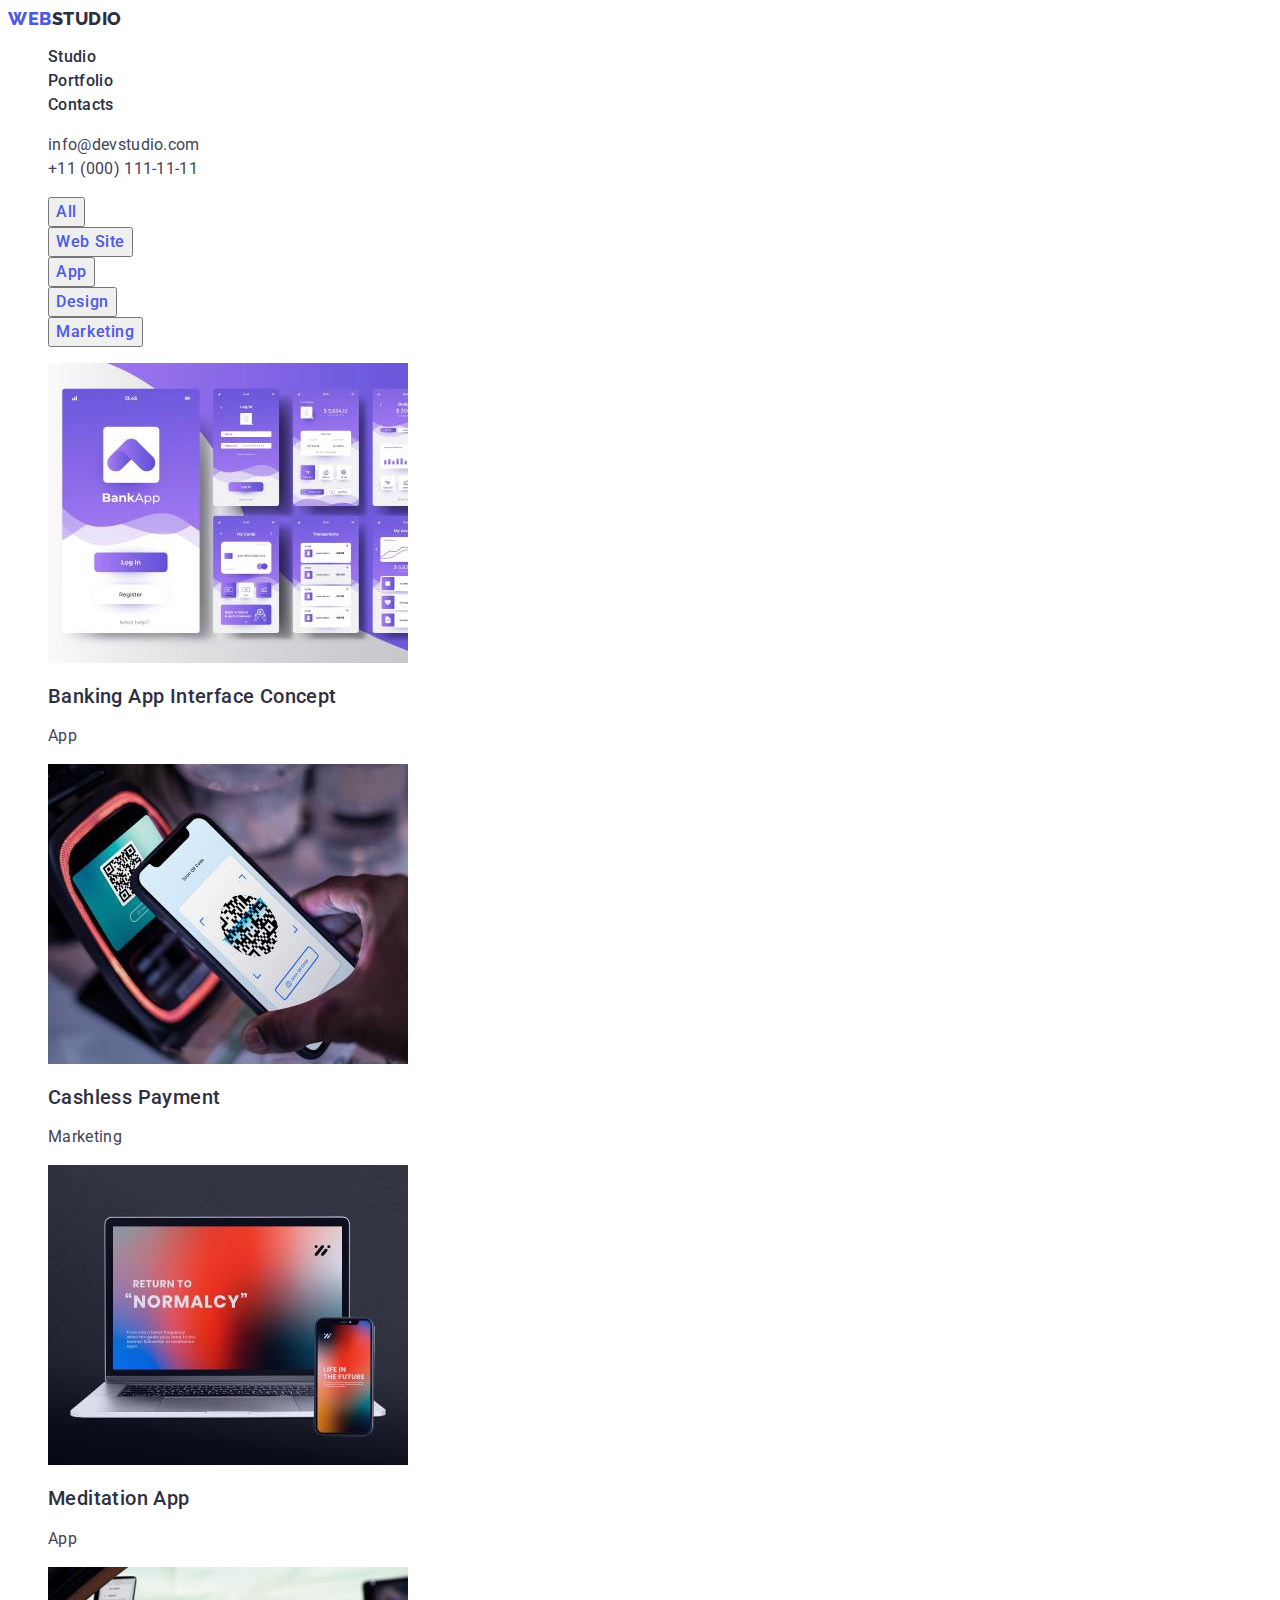
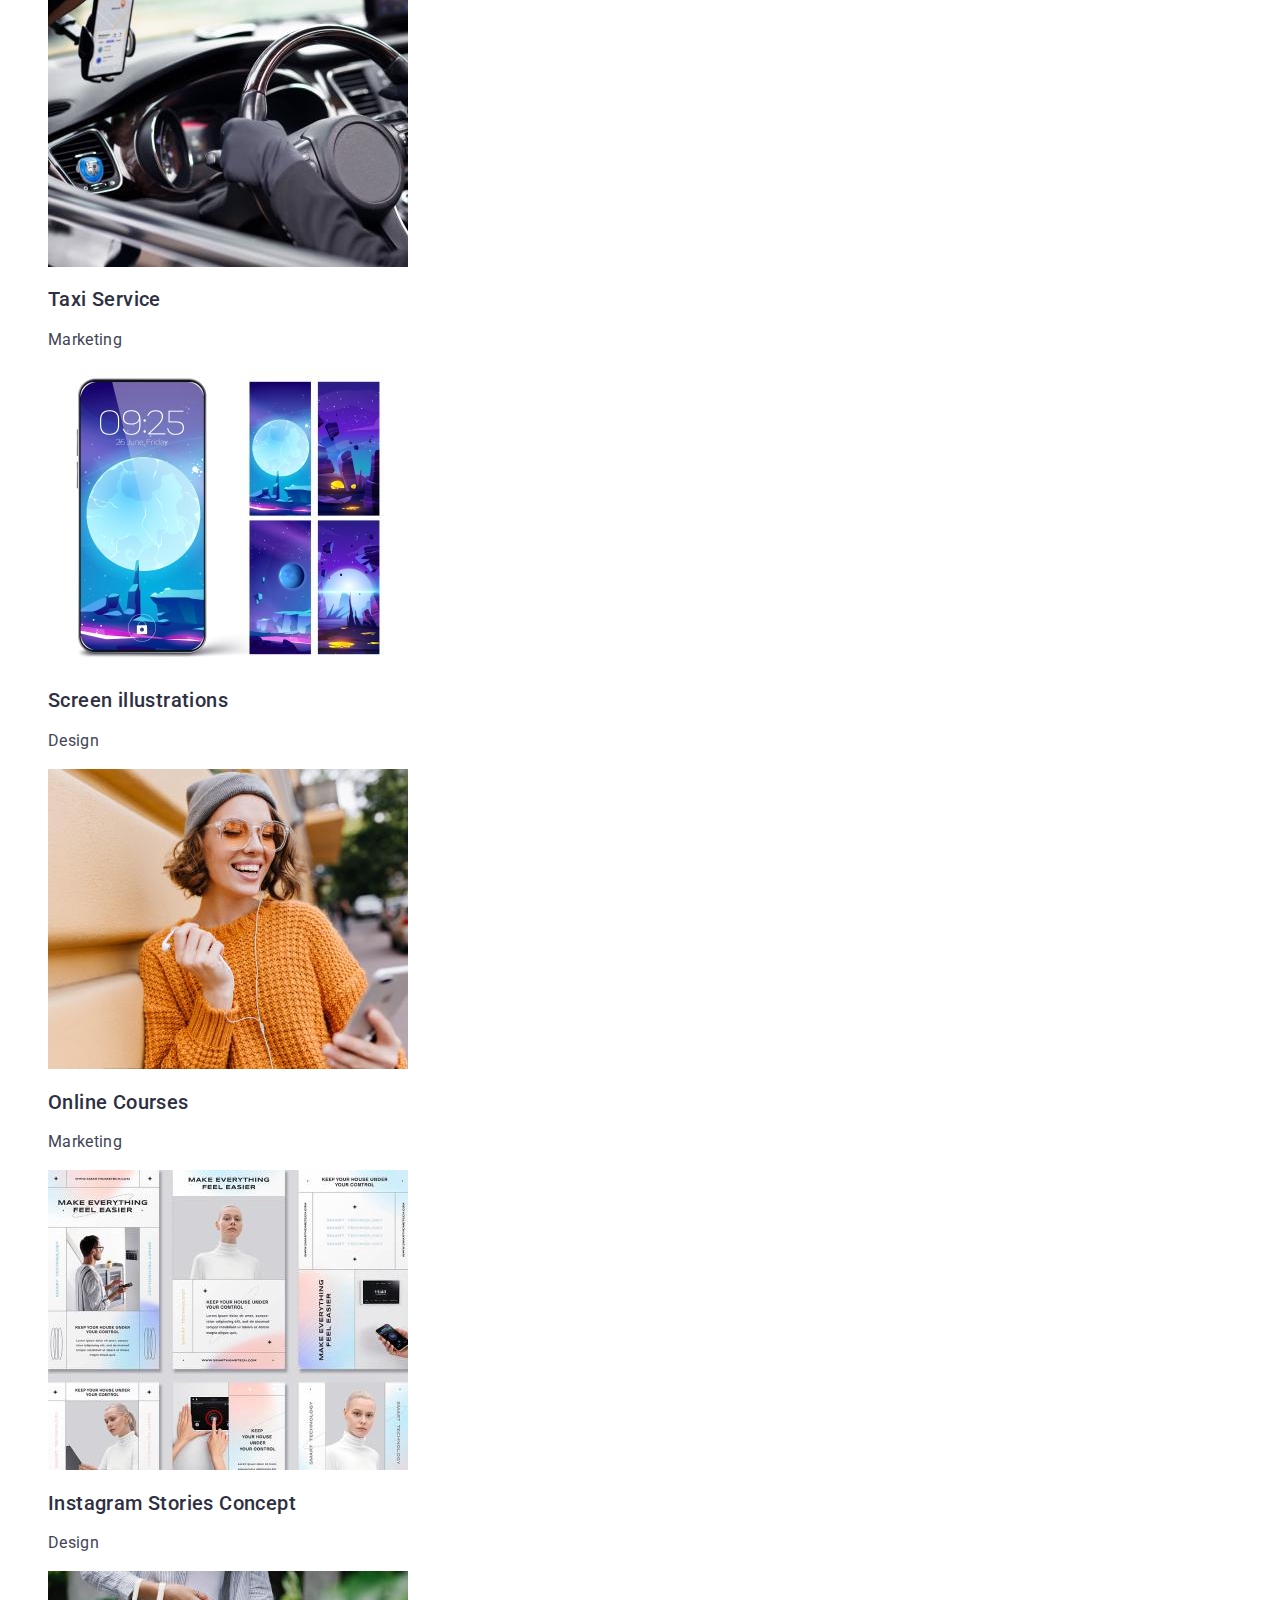
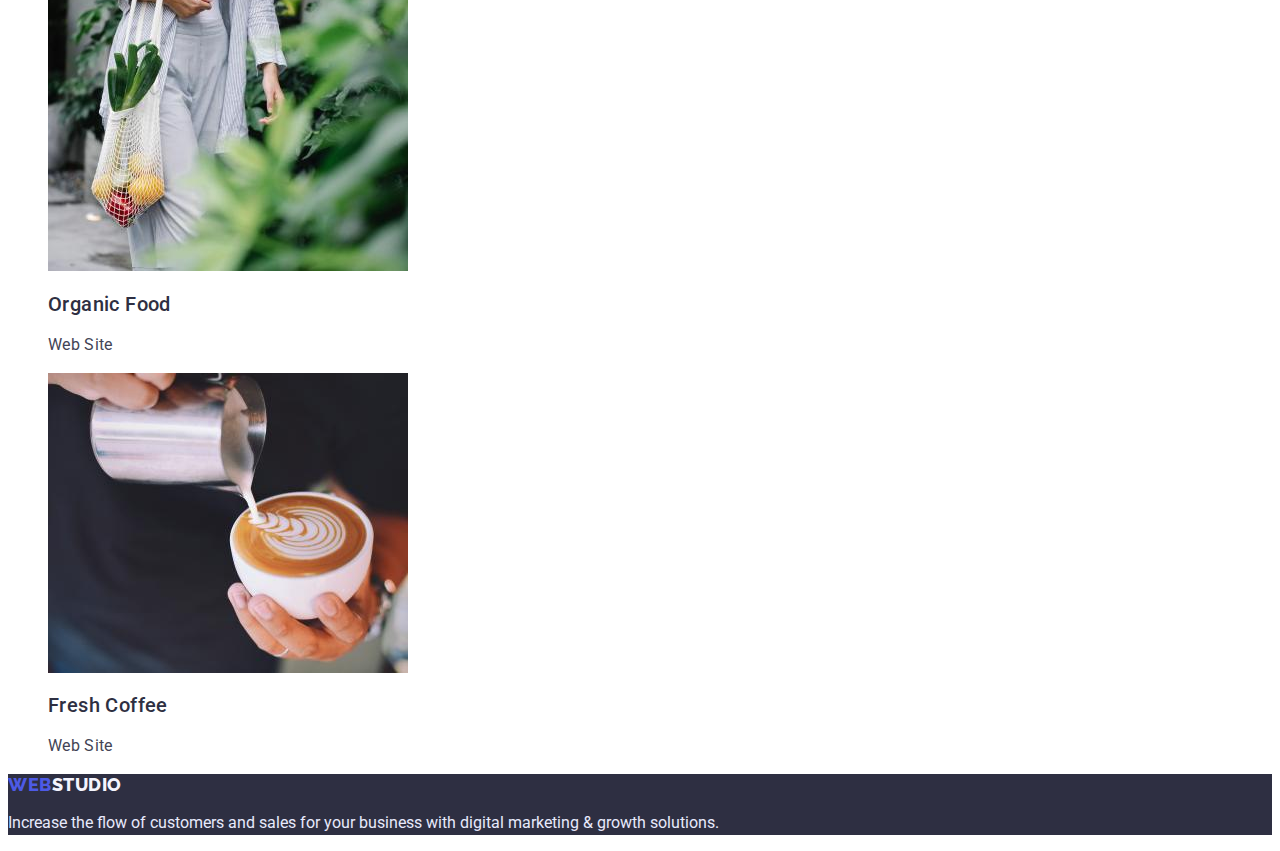
==== portfolio.html @ ed17d358 "Add files via upload" ====
<!DOCTYPE html>
<html lang="en">
  <head>
    <meta charset="UTF-8" />
    <meta http-equiv="X-UA-Compatible" content="IE=edge" />
    <meta name="viewport" content="width=device-width, initial-scale=1.0" />
    <title>Portfolio</title>
    <link rel="preconnect" href="https://fonts.googleapis.com" />
    <link rel="preconnect" href="https://fonts.gstatic.com" crossorigin />
    <link
      href="https://fonts.googleapis.com/css2?family=Raleway:wght@800&family=Roboto:wght@400;500;700&display=swap"
      rel="stylesheet"
    />
    <link rel="stylesheet" href="./css/styles.css" />
  </head>

  <body>
    <header class="header">
      <nav class="heaver-nav">
        <a href="./index.html" class="logo link">Web<span style="color: #2e2f42">Studio</span></a>
        <ul class="header-list list">
          <li><a href="./index.html" class="header-link link">Studio</a></li>
          <li><a href="./portfolio.html" class="header-link link">Portfolio</a></li>
          <li><a href="" class="header-link link">Contacts</a></li>
        </ul>
      </nav>
      <address class="header-adress">
        <ul class="header-adress list">
          <li>
            <a href="mailto:info@devstudio.com" class="header-adress-link link" rel="nofollow noopener noreferrer"
              >info@devstudio.com</a
            >
          </li>
          <li>
            <a href="tel:+110001111111" class="header-adress-link link" rel="nofollow noopener noreferrer"
              >+11 (000) 111-11-11</a
            >
          </li>
        </ul>
      </address>
    </header>

    <main>
      <section class="hero">
        <h1 hidden class="hidden">Buttons</h1>
        <ul class="hero-list list">
          <li class="hero-list-buttons"><button type="button" class="hero-list-item">All</button></li>
          <li class="hero-list-buttons"><button type="button" class="hero-list-item">Web Site</button></li>
          <li class="hero-list-buttons"><button type="button" class="hero-list-item">App</button></li>
          <li class="hero-list-buttons"><button type="button" class="hero-list-item">Design</button></li>
          <li class="hero-list-buttons"><button type="button" class="hero-list-item">Marketing</button></li>
        </ul>

        <ul class="section-list list">
          <li>
            <a href="" class="link"
              ><img src="./images/p_img1.jpg" alt="content1" width="360" />
              <h2 class="app-name">Banking App Interface Concept</h2>
              <p class="app-descr">App</p></a
            >
          </li>
          <li>
            <a href="" class="link"
              ><img src="./images/p_img2.jpg" alt="content2" width="360" />
              <h2 class="app-name">Cashless Payment</h2>
              <p class="app-descr">Marketing</p></a
            >
          </li>
          <li>
            <a href="" class="link"
              ><img src="./images/p_img3.jpg" alt="content3" width="360" />
              <h2 class="app-name">Meditation App</h2>
              <p class="app-descr">App</p></a
            >
          </li>
          <li>
            <a href="" class="link"
              ><img src="./images/p_img4.jpg" alt="content4" width="360" />
              <h2 class="app-name">Taxi Service</h2>
              <p class="app-descr">Marketing</p></a
            >
          </li>
          <li>
            <a href="" class="link"
              ><img src="./images/p_img5.jpg" alt="content5" width="360" />
              <h2 class="app-name">Screen illustrations</h2>
              <p class="app-descr">Design</p></a
            >
          </li>
          <li>
            <a href="" class="link"
              ><img src="./images/p_img6.jpg" alt="content6" width="360" />
              <h2 class="app-name">Online Courses</h2>
              <p class="app-descr">Marketing</p></a
            >
          </li>
          <li>
            <a href="" class="link"
              ><img src="./images/p_img7.jpg" alt="content7" width="360" />
              <h2 class="app-name">Instagram Stories Concept</h2>
              <p class="app-descr">Design</p></a
            >
          </li>
          <li>
            <a href="" class="link"
              ><img src="./images/p_img8.jpg" alt="content8" width="360" />
              <h2 class="app-name">Organic Food</h2>
              <p class="app-descr">Web Site</p></a
            >
          </li>
          <li>
            <a href="" class="link"
              ><img src="./images/p_img9.jpg" alt="content9" width="360" />
              <h2 class="app-name">Fresh Coffee</h2>
              <p class="app-descr">Web Site</p></a
            >
          </li>
        </ul>
      </section>
    </main>
    <footer class="footer link">
      <a href="./index.html" class="logo">Web<span style="color: #f4f4fd">Studio</span></a>
      <p class="footer-desc">
        Increase the flow of customers and sales for your business with digital marketing & growth solutions.
      </p>
    </footer>
  </body>
</html>
---- css/styles.css ----
/* Body */

body {
  font-family: "Roboto", sans-serif;
  color: #434455;
}

.list {
  list-style: none;
  text-decoration: none;
}

a {
  text-decoration: none;
  color: #2e2f42;
}

/* Logo */

.logo {
  font-family: "Raleway", sans-serif;
  font-weight: 800;
  font-size: 18px;
  line-height: 1.17;
  letter-spacing: 0.03em;
  text-transform: uppercase;
  color: #4d5ae5;
}

.link {
  text-decoration: none;
  color: #4d5ae5;
}

.link:hover,
.link:focus {
  color: #404bbf;
}

/* Header */

.header-list {
  font-weight: 500;
  font-size: 16px;
  line-height: 1.5;
  letter-spacing: 0.02em;
  color: #2e2f42;
}

.header-adress {
  font-style: normal;
}

.header-adress-link {
  font-weight: 400;
  font-style: normal;
  font-size: 16px;
  line-height: 1.5;
  letter-spacing: 0.02em;
  color: #434455;
}

.header-link {
  font-weight: 500;
  font-style: normal;
  font-size: 16px;
  line-height: 1.5;
  letter-spacing: 0.02em;
  color: #2e2f42;
}

.hero-sec1-title {
  font-size: 56px;
  line-height: 1.07;
  letter-spacing: 0.02em;
  color: #ffffff;
  text-align: center;
}

.hero-button {
  font-family: "Roboto", sans-serif;
  font-weight: 500;
  font-size: 16px;
  line-height: 1.5;
  display: flex;
  align-items: center;
  letter-spacing: 0.04em;
  color: #ffffff;
  cursor: pointer;
}

.hero-main {
  background: #2e2f42;
}

.hero-sec1 {
  background-color: #2e2f42;
}

.hero-sec3-title {
  font-weight: 500;
  font-size: 36px;
  line-height: 1.11;
  letter-spacing: 0.02em;
  text-transform: capitalize;
  color: #2e2f42;
  text-align: center;
}

.hero-sec4-title {
  font-weight: 500;
  font-size: 36px;
  line-height: 1.11;
  letter-spacing: 0.02em;
  text-transform: capitalize;
  color: #2e2f42;
  text-align: center;
}

.sec2-name {
  font-weight: 500;
  font-size: 20px;
  line-height: 1.2;
  letter-spacing: 0.02em;
  color: #2e2f42;
}

.sec2-descr {
  font-size: 16px;
  line-height: 1.5;
  letter-spacing: 0.02em;
  color: #434455;
}

.sec3-title {
  font-size: 36px;
  line-height: 1.11;
  text-align: center;
  letter-spacing: 0.02em;
  text-transform: capitalize;
  color: #2e2f42;
}

.sec4-title {
  font-weight: 500;
  font-size: 36px;
  line-height: 1.11;
  text-align: center;
  letter-spacing: 0.02em;
  text-transform: capitalize;
  color: #2e2f42;
}

.hero-sec2-list {
  font-size: 20px;
  line-height: 1.2;
  letter-spacing: 0.02em;
}

.hero-sec2-item {
  font-size: 16px;
  line-height: 1.5;
  letter-spacing: 0.02em;
  color: #434455;
}

.sec-title {
  font-weight: 700;
  font-size: 36px;
  line-height: 1.11;
  color: #2e2f42;
}

.members {
  font-size: 20px;
  line-height: 1.2;
  color: #2e2f42;
}

.job {
  font-size: 16px;
  line-height: 1.5;
  color: #434455;
  letter-spacing: 0.02em;
}

.hero-list-item {
  font-family: "Roboto", sans-serif;
  font-weight: 500;
  font-size: 16px;
  line-height: 1.5;
  color: #4d5ae5;
  letter-spacing: 0.04em;
  cursor: pointer;
}

.app-name {
  font-weight: 500;
  font-size: 20px;
  line-height: 1.2;
  color: #2e2f42;
  letter-spacing: 0.02em;
}

.app-descr {
  font-size: 16px;
  line-height: 1.5;
  letter-spacing: 0.02em;
  color: #434455;
}

.footer {
  background-color: #2e2f42;
}

.footer-desc {
  font-size: 16px;
  line-height: 1.5;
  color: #e7e9fc;
}
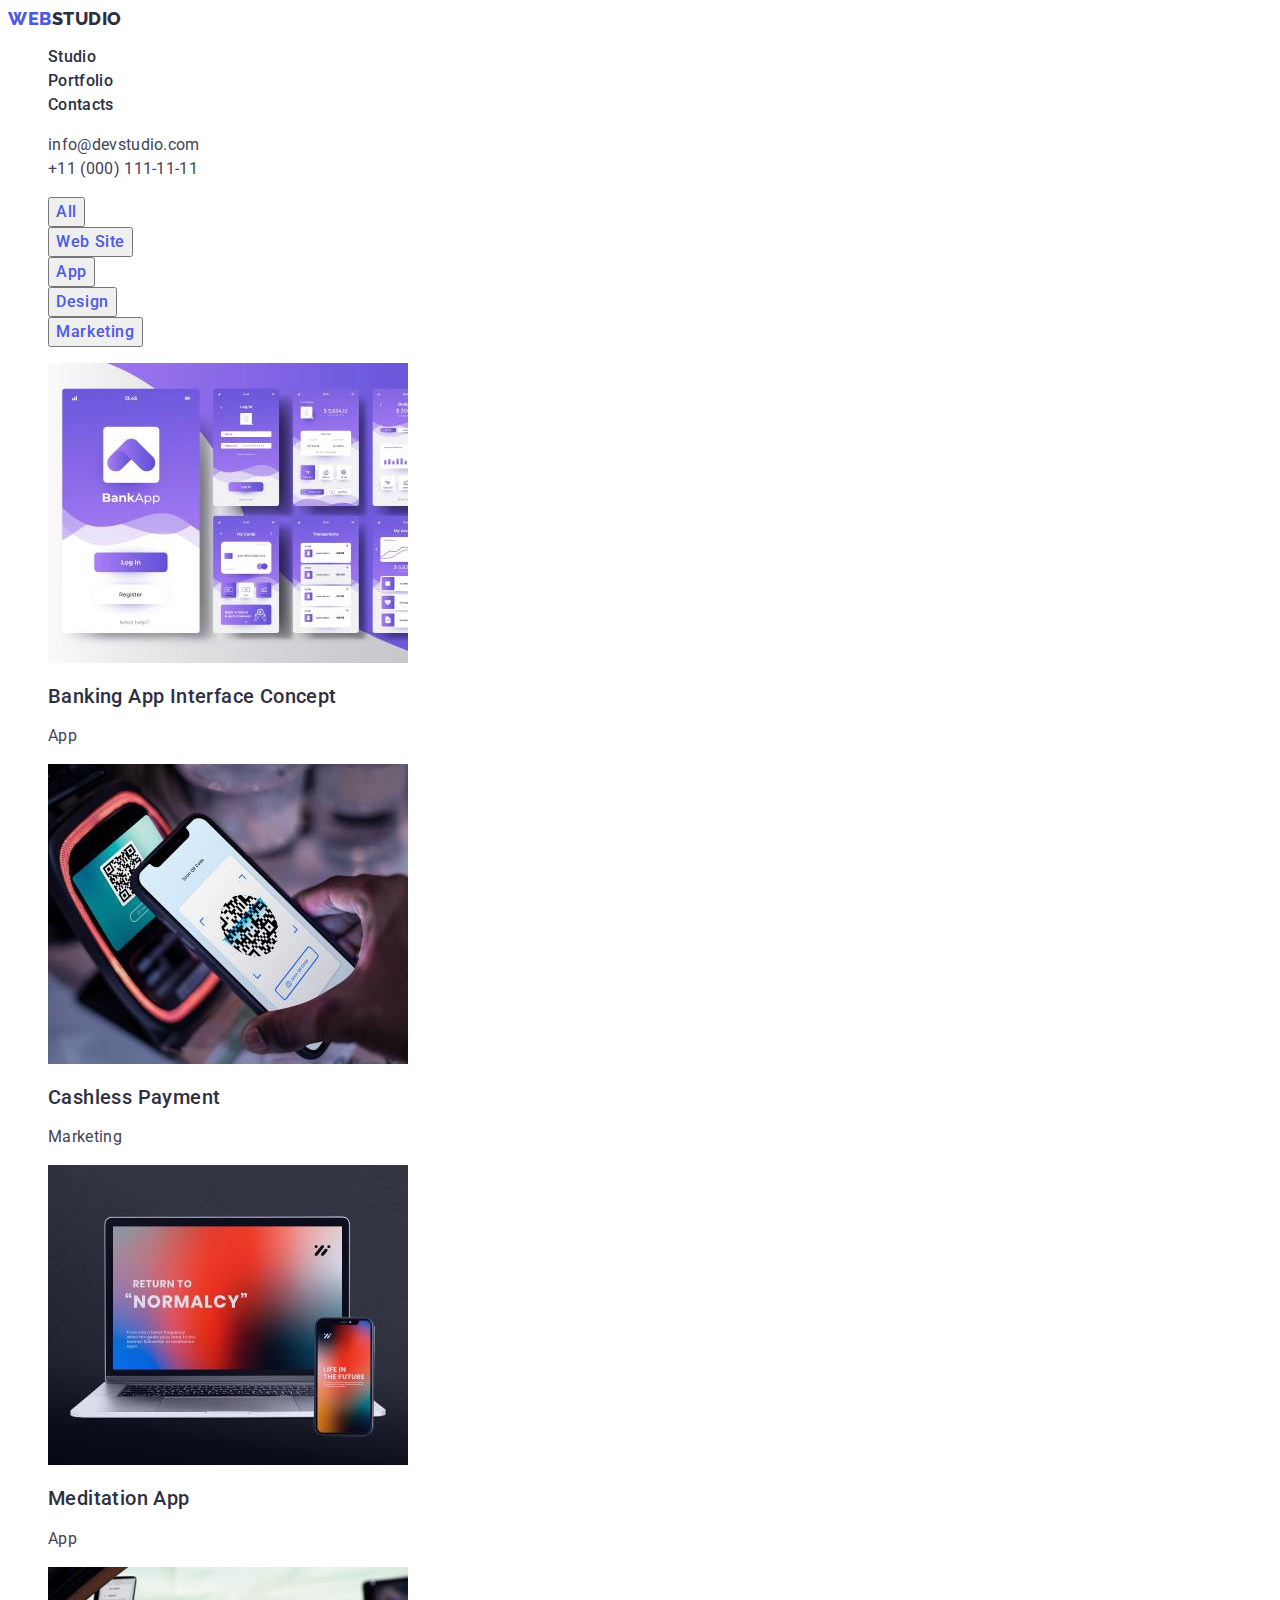
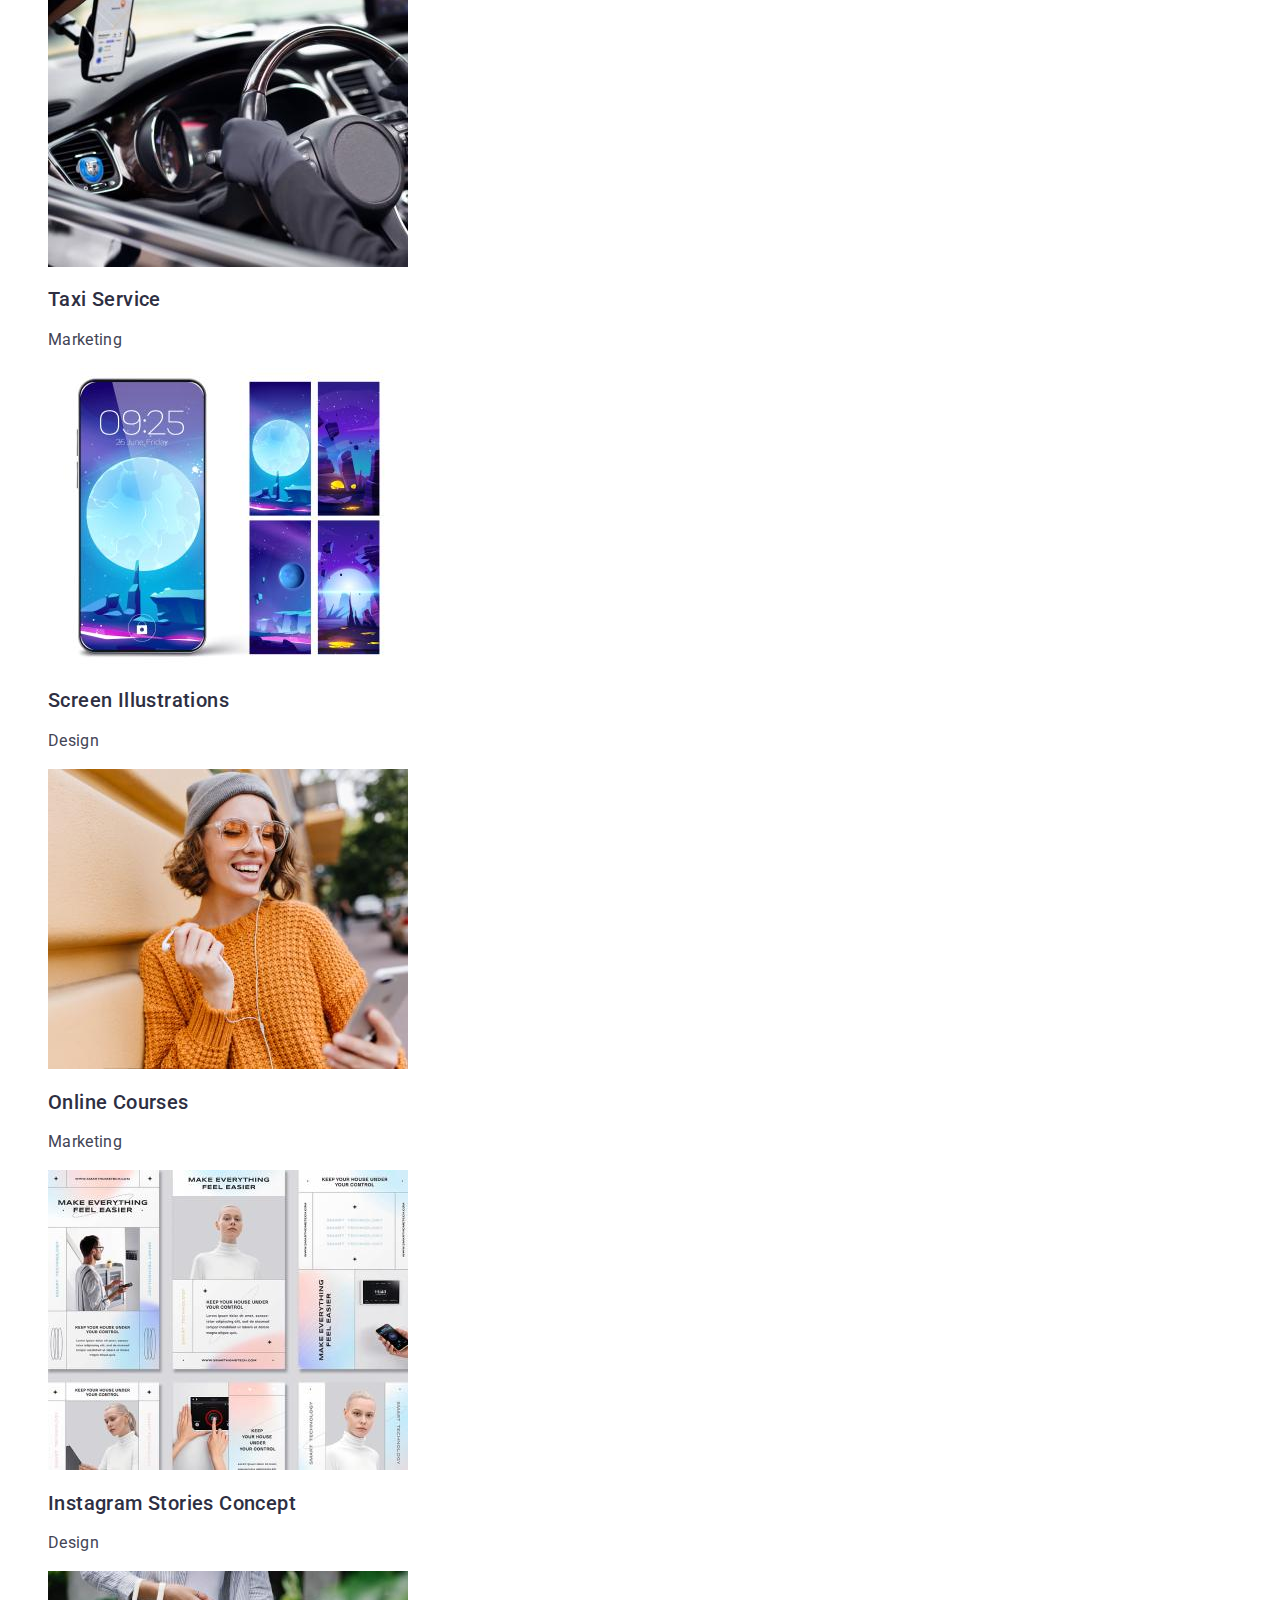
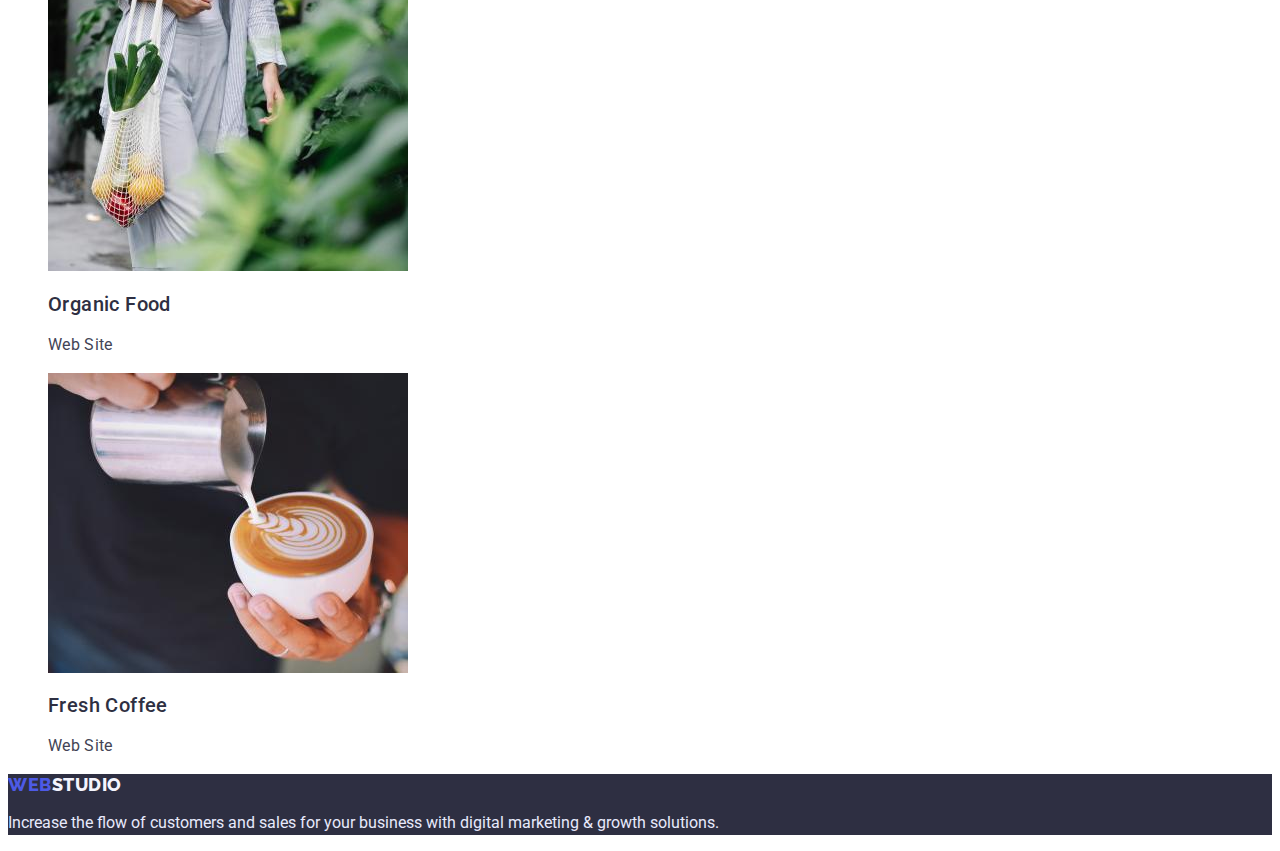
==== commit f966cd3d: "Add files via upload" ====
--- a/portfolio.html
+++ b/portfolio.html
@@ -83,7 +83,7 @@
           <li>
             <a href="" class="link"
               ><img src="./images/p_img5.jpg" alt="content5" width="360" />
-              <h2 class="app-name">Screen illustrations</h2>
+              <h2 class="app-name">Screen Illustrations</h2>
               <p class="app-descr">Design</p></a
             >
           </li>
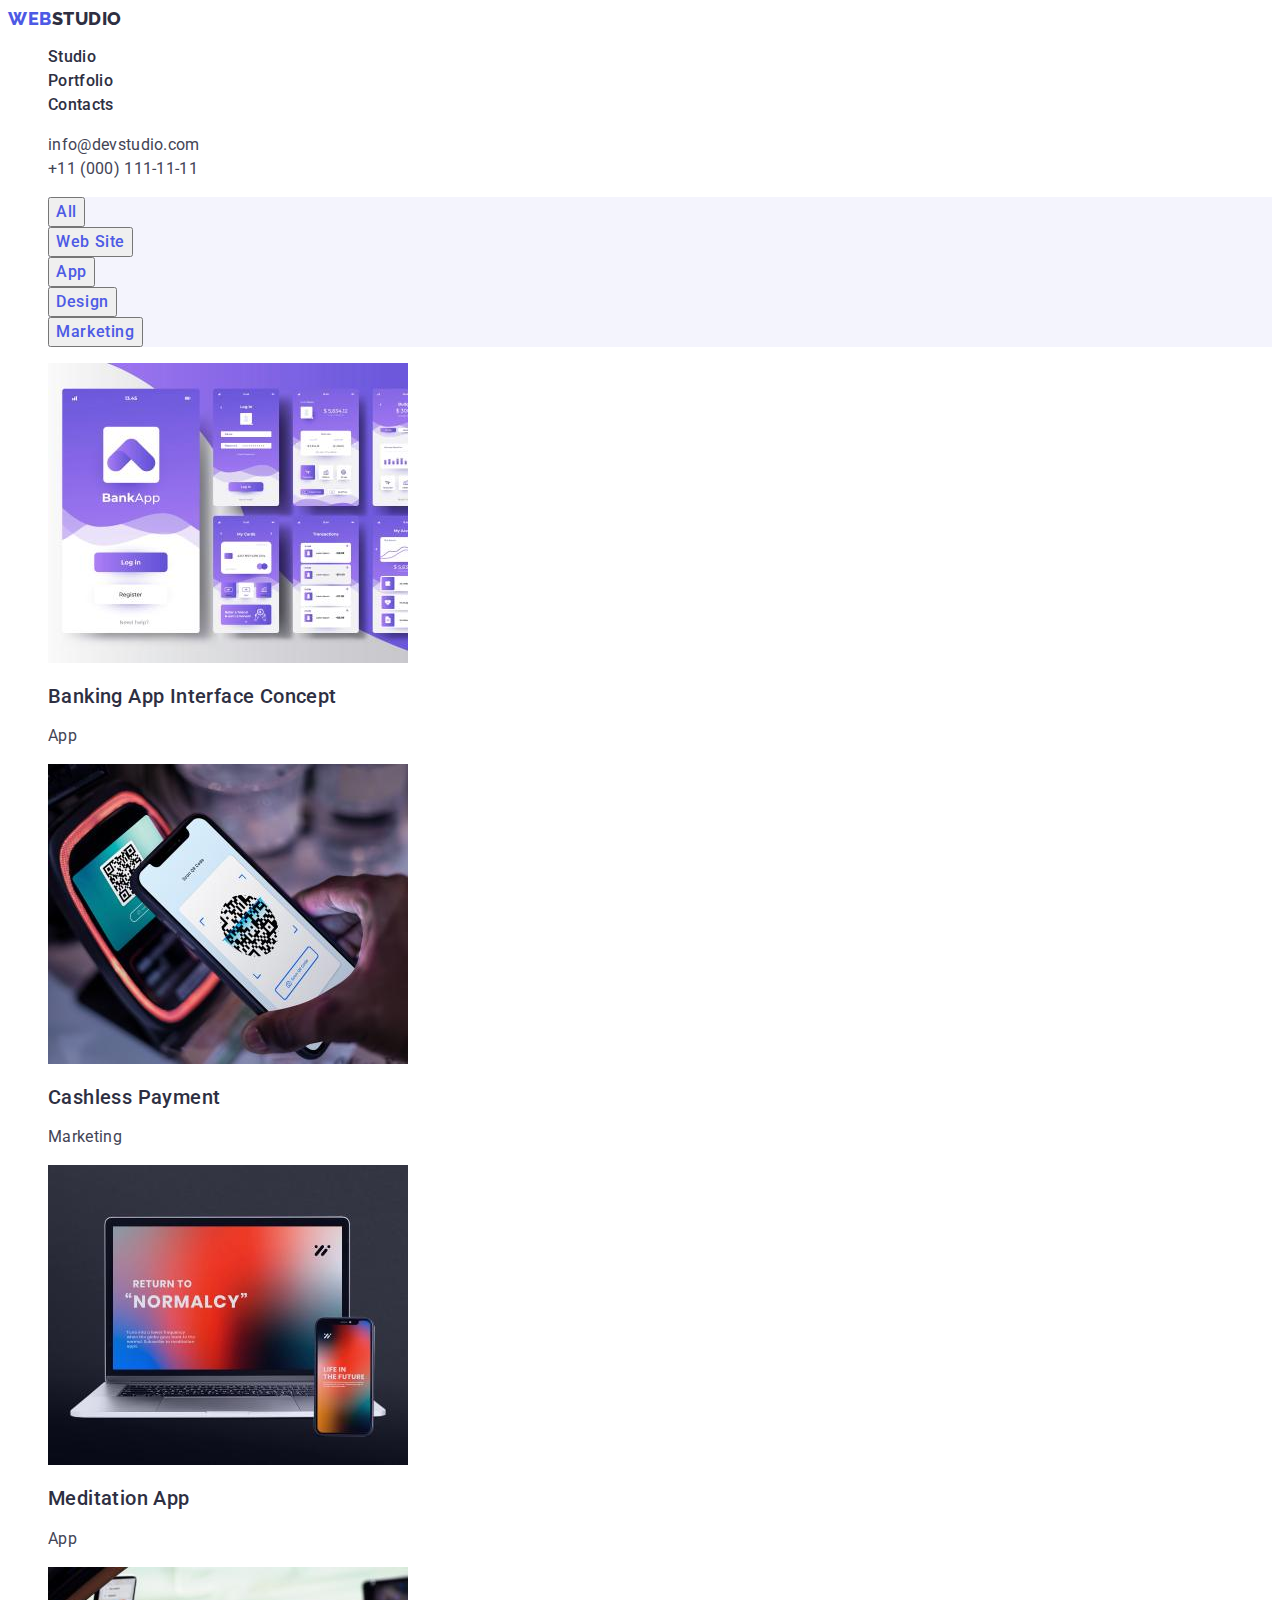
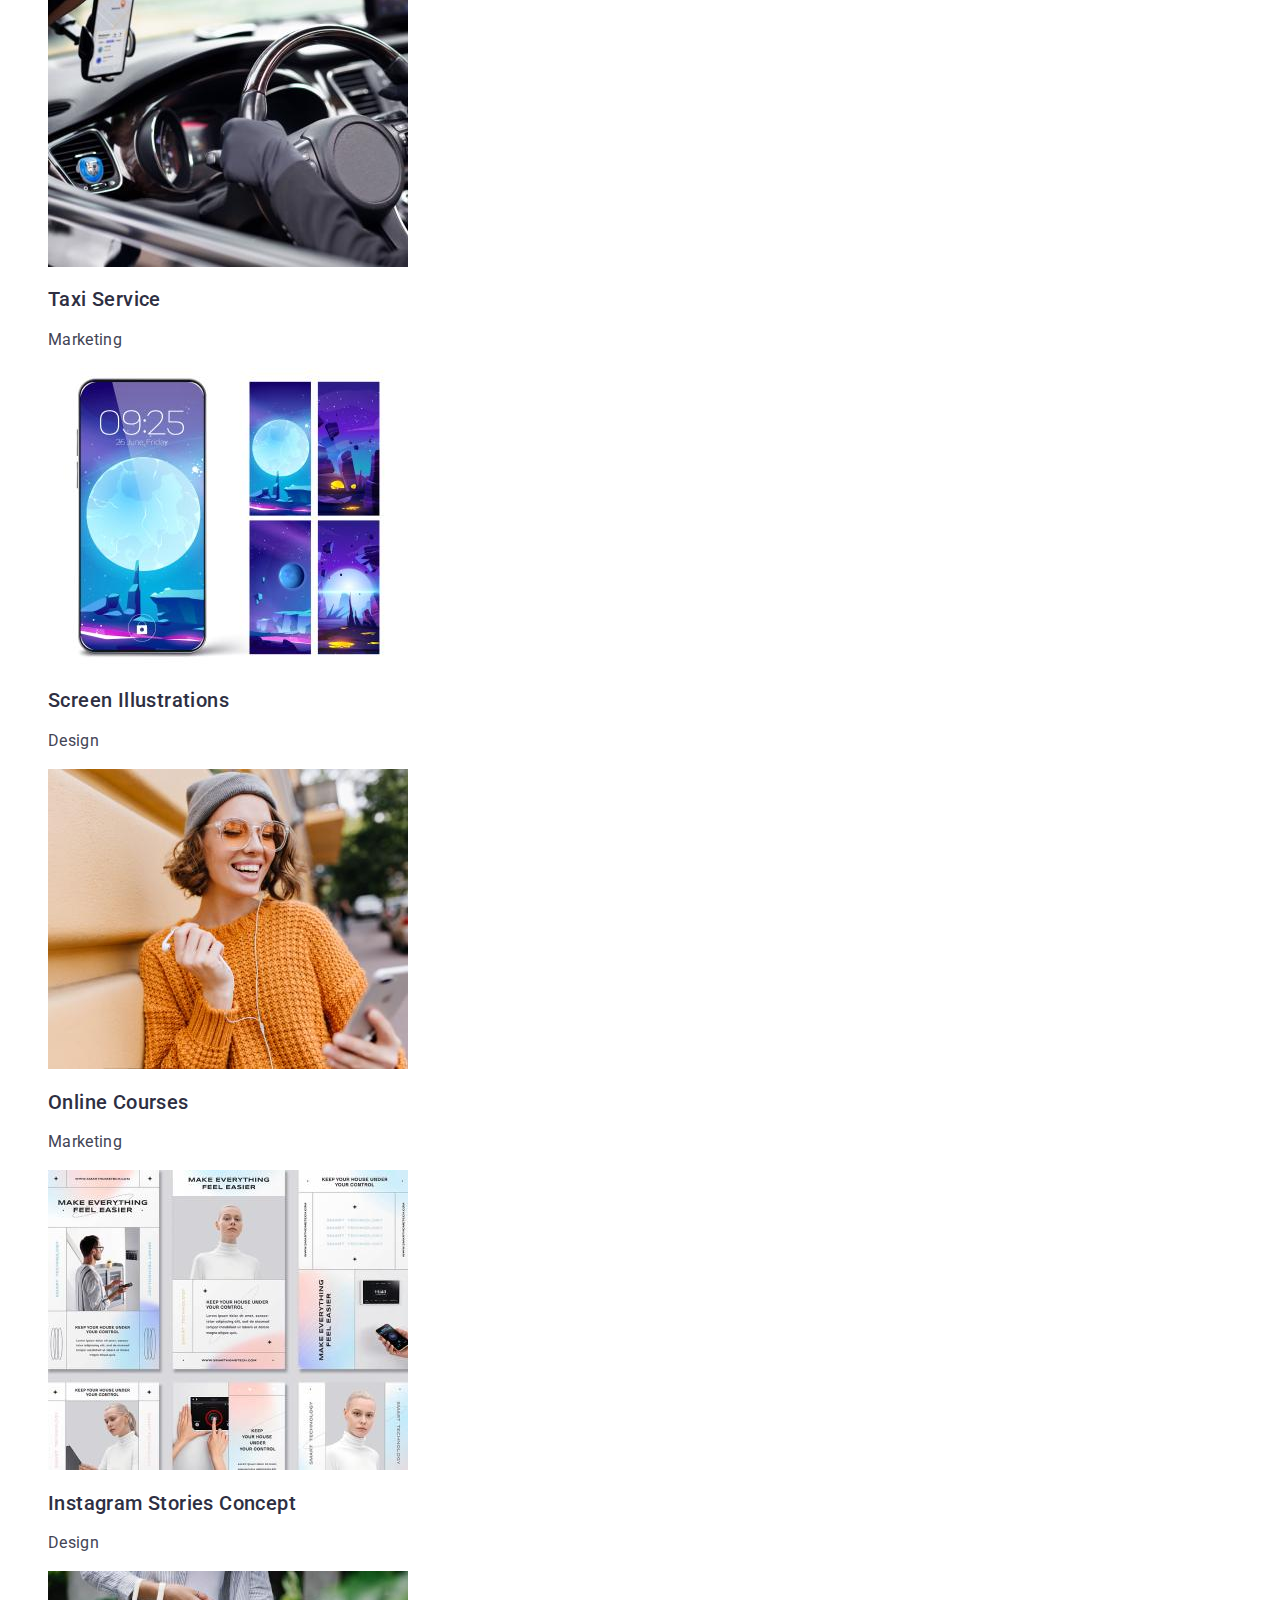
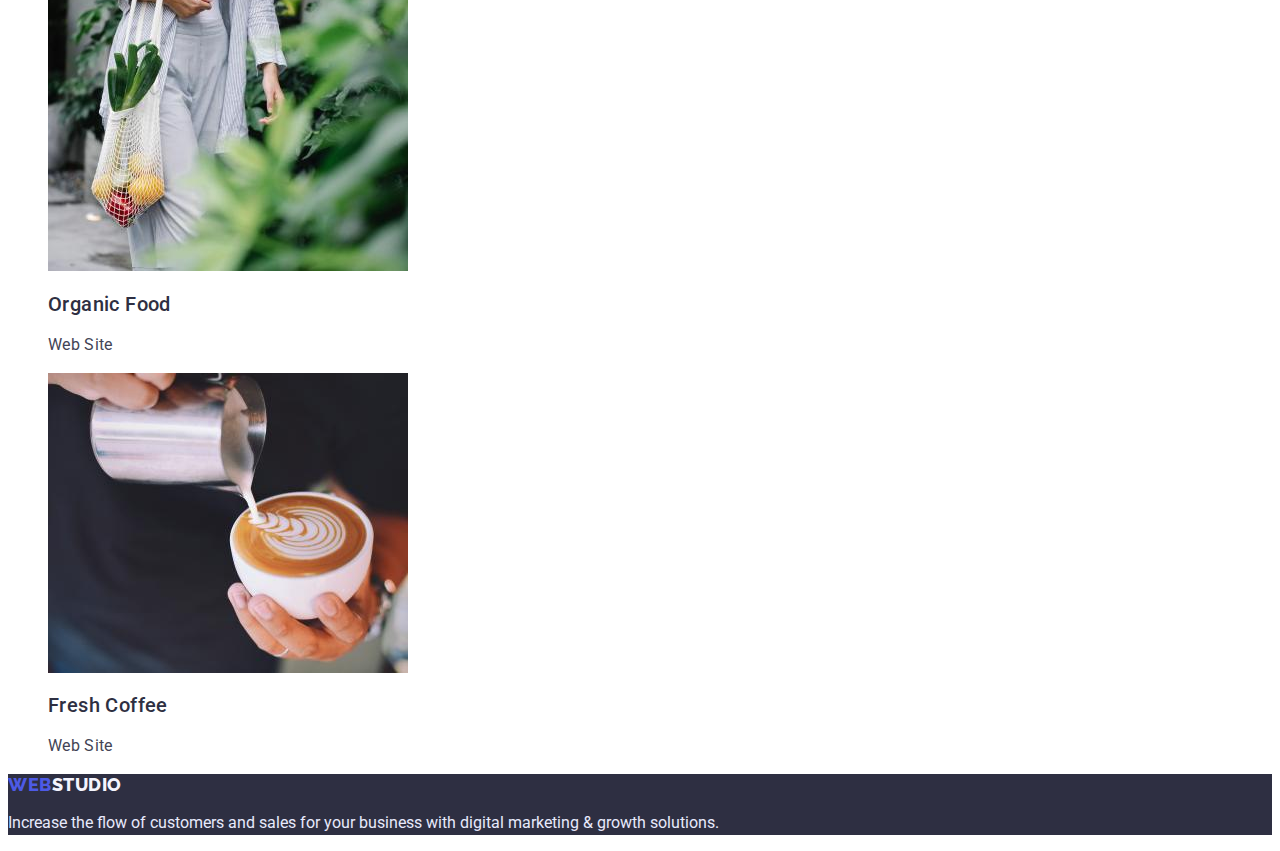
==== commit b51421cc: "Add files via upload" ====
--- a/portfolio.html
+++ b/portfolio.html
@@ -41,17 +41,17 @@
     </header>
 
     <main>
-      <section class="hero">
+      <section class="main-portfolio">
         <h1 hidden class="hidden">Buttons</h1>
-        <ul class="hero-list list">
-          <li class="hero-list-buttons"><button type="button" class="hero-list-item">All</button></li>
-          <li class="hero-list-buttons"><button type="button" class="hero-list-item">Web Site</button></li>
-          <li class="hero-list-buttons"><button type="button" class="hero-list-item">App</button></li>
-          <li class="hero-list-buttons"><button type="button" class="hero-list-item">Design</button></li>
-          <li class="hero-list-buttons"><button type="button" class="hero-list-item">Marketing</button></li>
+        <ul class="portfolio-list list link">
+          <li class="portfolio-list-buttons"><button type="button" class="portfolio-list-item">All</button></li>
+          <li class="portfolio-list-buttons"><button type="button" class="portfolio-list-item">Web Site</button></li>
+          <li class="portfolio-list-buttons"><button type="button" class="portfolio-list-item">App</button></li>
+          <li class="portfolio-list-buttons"><button type="button" class="portfolio-list-item">Design</button></li>
+          <li class="portfolio-list-buttons"><button type="button" class="portfolio-list-item">Marketing</button></li>
         </ul>
 
-        <ul class="section-list list">
+        <ul class="portfolio-list list">
           <li>
             <a href="" class="link"
               ><img src="./images/p_img1.jpg" alt="content1" width="360" />
@@ -119,7 +119,7 @@
       </section>
     </main>
     <footer class="footer link">
-      <a href="./index.html" class="logo">Web<span style="color: #f4f4fd">Studio</span></a>
+      <a href="./index.html" class="logo">Web<span class="footer-studio" style="color: #f4f4fd">Studio</span></a>
       <p class="footer-desc">
         Increase the flow of customers and sales for your business with digital marketing & growth solutions.
       </p>
--- a/css/styles.css
+++ b/css/styles.css
@@ -1,8 +1,11 @@
+:root 
+
 /* Body */
 
 body {
   font-family: "Roboto", sans-serif;
   color: #434455;
+  background-color: #ffffff;
 }
 
 .list {
@@ -69,7 +72,7 @@
   color: #2e2f42;
 }
 
-.hero-sec1-title {
+.hero-title {
   font-size: 56px;
   line-height: 1.07;
   letter-spacing: 0.02em;
@@ -87,17 +90,20 @@
   letter-spacing: 0.04em;
   color: #ffffff;
   cursor: pointer;
-}
-
+  background-color: #4d5ae5;
+}
+
+.about {
+}
 .hero-main {
   background: #2e2f42;
 }
 
-.hero-sec1 {
+.hero {
   background-color: #2e2f42;
 }
 
-.hero-sec3-title {
+.ourteam-title {
   font-weight: 500;
   font-size: 36px;
   line-height: 1.11;
@@ -107,7 +113,7 @@
   text-align: center;
 }
 
-.hero-sec4-title {
+.wawd-title {
   font-weight: 500;
   font-size: 36px;
   line-height: 1.11;
@@ -117,22 +123,40 @@
   text-align: center;
 }
 
-.sec2-name {
-  font-weight: 500;
-  font-size: 20px;
-  line-height: 1.2;
-  letter-spacing: 0.02em;
-  color: #2e2f42;
-}
-
-.sec2-descr {
-  font-size: 16px;
-  line-height: 1.5;
-  letter-spacing: 0.02em;
-  color: #434455;
-}
-
-.sec3-title {
+.about {
+}
+
+.about-title {
+  visibility: hidden;
+}
+
+.about-name {
+  font-weight: 500;
+  font-size: 20px;
+  line-height: 1.2;
+  letter-spacing: 0.02em;
+  color: #2e2f42;
+}
+
+.ourteam {
+  background-color: #f4f4fd;
+}
+
+.ourteam-list {
+  font-weight: 500;
+  font-size: 20px;
+  line-height: 1.2;
+  letter-spacing: 0.02em;
+  color: #2e2f42;
+}
+.about-descr {
+  font-size: 16px;
+  line-height: 1.5;
+  letter-spacing: 0.02em;
+  color: #434455;
+}
+
+.wawd-title {
   font-size: 36px;
   line-height: 1.11;
   text-align: center;
@@ -141,30 +165,35 @@
   color: #2e2f42;
 }
 
-.sec4-title {
-  font-weight: 500;
-  font-size: 36px;
-  line-height: 1.11;
-  text-align: center;
-  letter-spacing: 0.02em;
-  text-transform: capitalize;
-  color: #2e2f42;
-}
-
-.hero-sec2-list {
-  font-size: 20px;
-  line-height: 1.2;
-  letter-spacing: 0.02em;
-}
-
-.hero-sec2-item {
-  font-size: 16px;
-  line-height: 1.5;
-  letter-spacing: 0.02em;
-  color: #434455;
-}
-
-.sec-title {
+.ourteam-list {
+  font-size: 36px;
+  line-height: 1.11;
+  letter-spacing: 0.02em;
+  color: #2e2f42;
+}
+
+.about-list {
+  font-weight: 500;
+  font-size: 20px;
+  line-height: 1.2;
+  letter-spacing: 0.02em;
+}
+
+.wawd-list {
+  font-weight: 500;
+  font-size: 20px;
+  line-height: 1.2;
+  letter-spacing: 0.02em;
+}
+
+.about-list-item {
+  font-size: 16px;
+  line-height: 1.5;
+  letter-spacing: 0.02em;
+  color: #434455;
+}
+
+.wawd-title {
   font-weight: 700;
   font-size: 36px;
   line-height: 1.11;
@@ -184,7 +213,7 @@
   letter-spacing: 0.02em;
 }
 
-.hero-list-item {
+.portfolio-list-item {
   font-family: "Roboto", sans-serif;
   font-weight: 500;
   font-size: 16px;
@@ -194,6 +223,10 @@
   cursor: pointer;
 }
 
+.portfolio-list-buttons {
+  background-color: #f4f4fd;
+}
+
 .app-name {
   font-weight: 500;
   font-size: 20px;
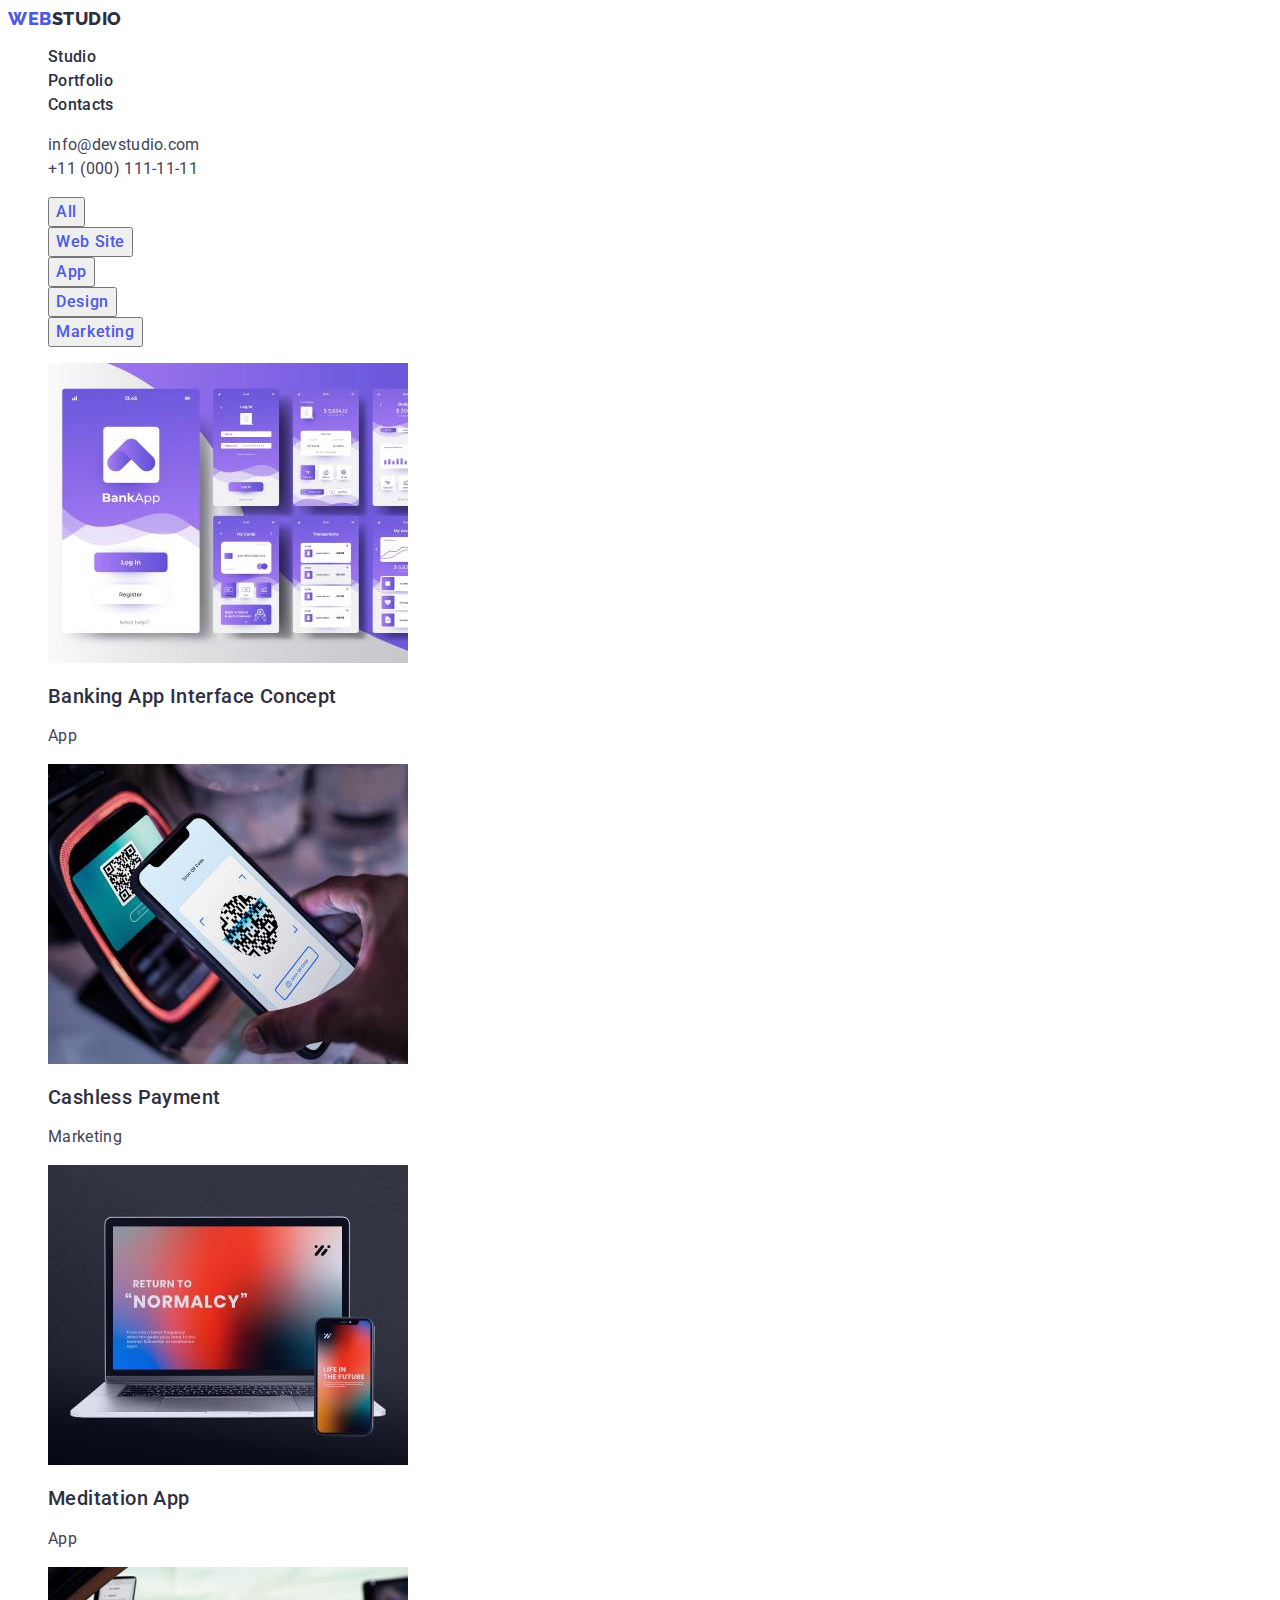
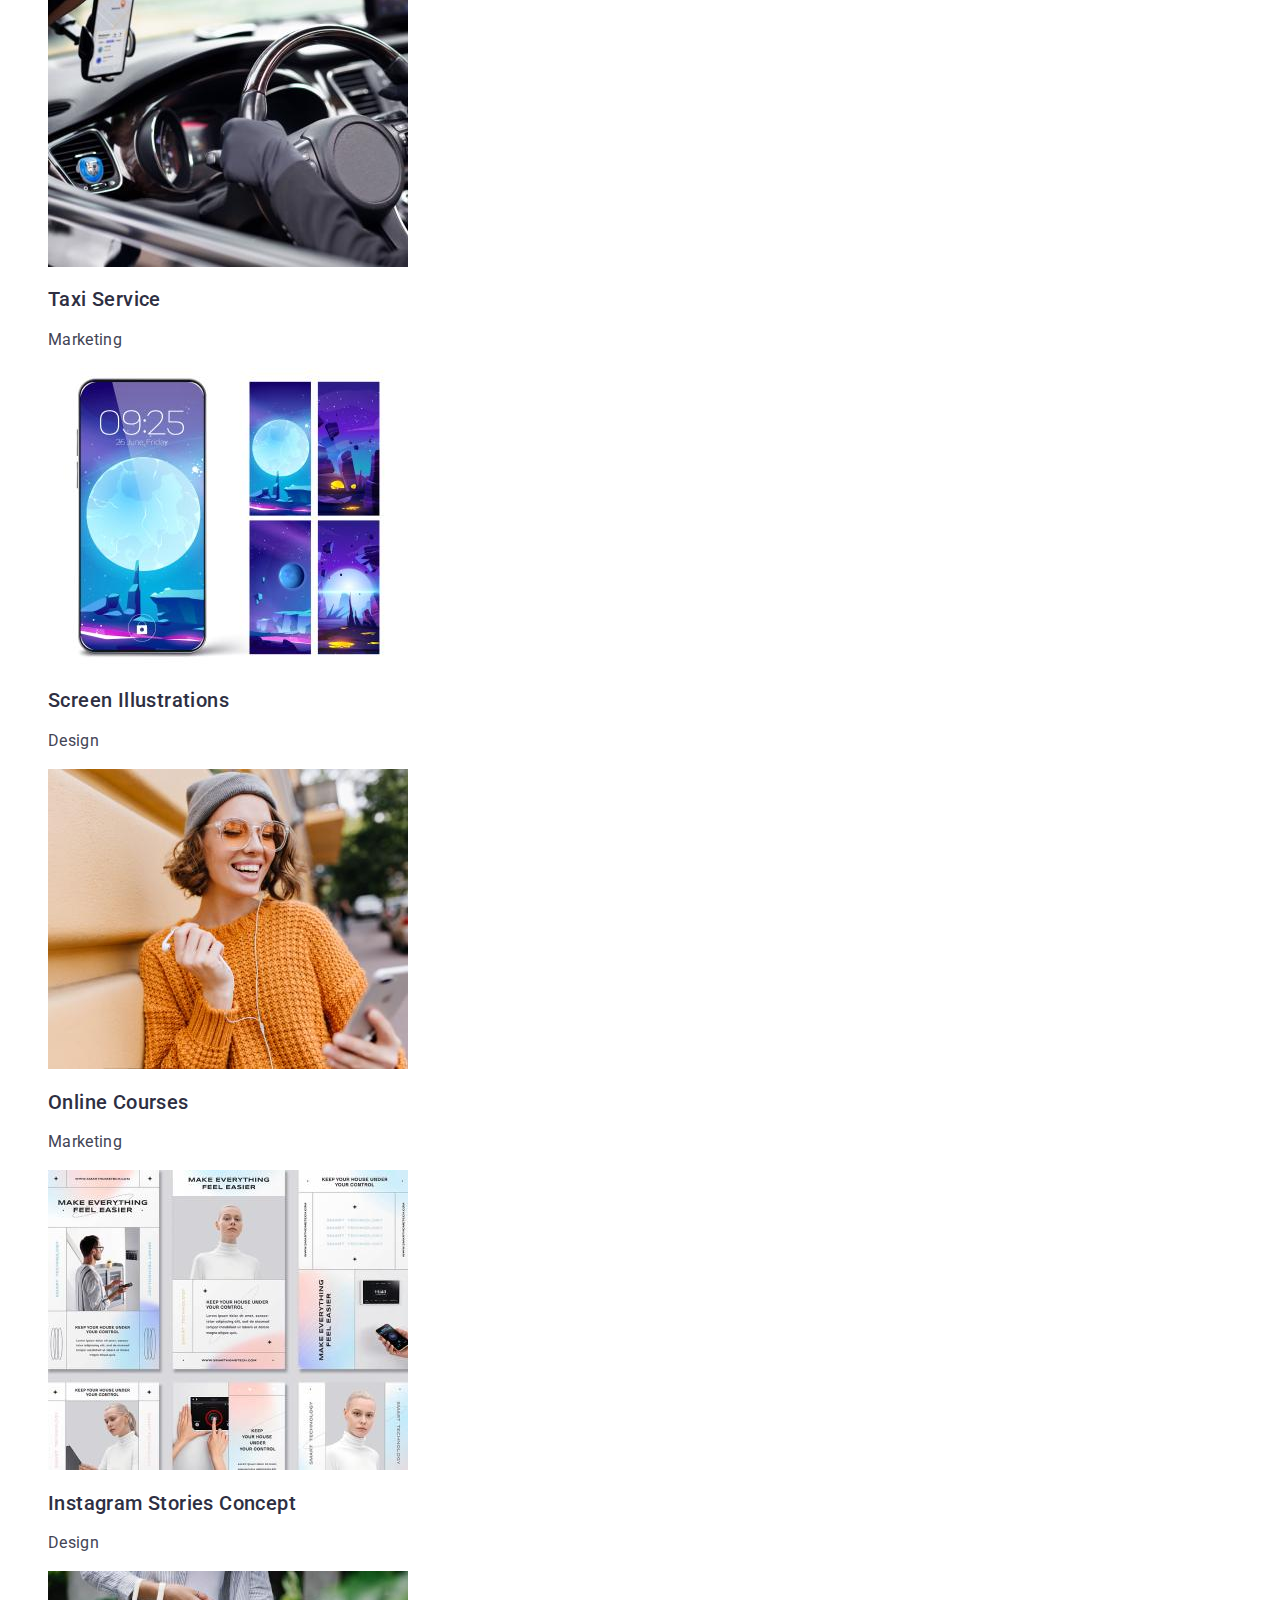
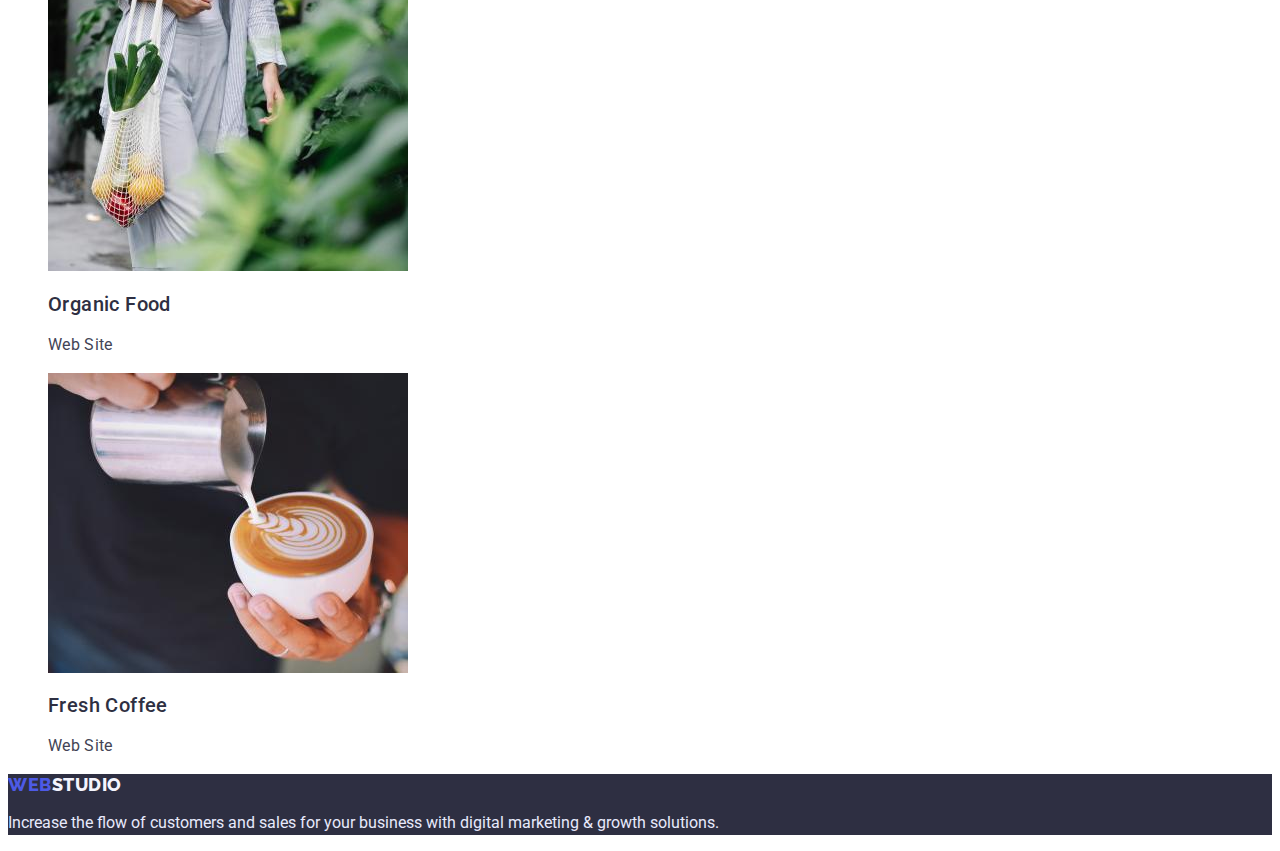
==== commit 799de4ff: "Add files via upload" ====
--- a/portfolio.html
+++ b/portfolio.html
@@ -43,12 +43,16 @@
     <main>
       <section class="main-portfolio">
         <h1 hidden class="hidden">Buttons</h1>
-        <ul class="portfolio-list list link">
-          <li class="portfolio-list-buttons"><button type="button" class="portfolio-list-item">All</button></li>
-          <li class="portfolio-list-buttons"><button type="button" class="portfolio-list-item">Web Site</button></li>
-          <li class="portfolio-list-buttons"><button type="button" class="portfolio-list-item">App</button></li>
-          <li class="portfolio-list-buttons"><button type="button" class="portfolio-list-item">Design</button></li>
-          <li class="portfolio-list-buttons"><button type="button" class="portfolio-list-item">Marketing</button></li>
+        <ul class="portfolio-list list">
+          <li class="portfolio-list-buttons-link"><button type="button" class="portfolio-list-item">All</button></li>
+          <li class="portfolio-list-buttons-link">
+            <button type="button" class="portfolio-list-item">Web Site</button>
+          </li>
+          <li class="portfolio-list-buttons-link"><button type="button" class="portfolio-list-item">App</button></li>
+          <li class="portfolio-list-buttons-link"><button type="button" class="portfolio-list-item">Design</button></li>
+          <li class="portfolio-list-buttons-link">
+            <button type="button" class="portfolio-list-item">Marketing</button>
+          </li>
         </ul>
 
         <ul class="portfolio-list list">
@@ -119,7 +123,7 @@
       </section>
     </main>
     <footer class="footer link">
-      <a href="./index.html" class="logo">Web<span class="footer-studio" style="color: #f4f4fd">Studio</span></a>
+      <a href="./index.html" class="logo link">Web<span class="footer-studio" style="color: #f4f4fd">Studio</span></a>
       <p class="footer-desc">
         Increase the flow of customers and sales for your business with digital marketing & growth solutions.
       </p>
--- a/css/styles.css
+++ b/css/styles.css
@@ -37,6 +37,7 @@
 
 .link:hover,
 .link:focus {
+  background-color: #404bbf;
   color: #404bbf;
 }
 
@@ -103,6 +104,17 @@
   background-color: #2e2f42;
 }
 
+.ourteam {
+  font-weight: 500;
+  font-size: 36px;
+  line-height: 1.11;
+  letter-spacing: 0.02em;
+  text-transform: capitalize;
+  color: #2e2f42;
+  text-align: center;
+  background-color: #ffffff;
+}
+
 .ourteam-title {
   font-weight: 500;
   font-size: 36px;
@@ -110,7 +122,6 @@
   letter-spacing: 0.02em;
   text-transform: capitalize;
   color: #2e2f42;
-  text-align: center;
 }
 
 .wawd-title {
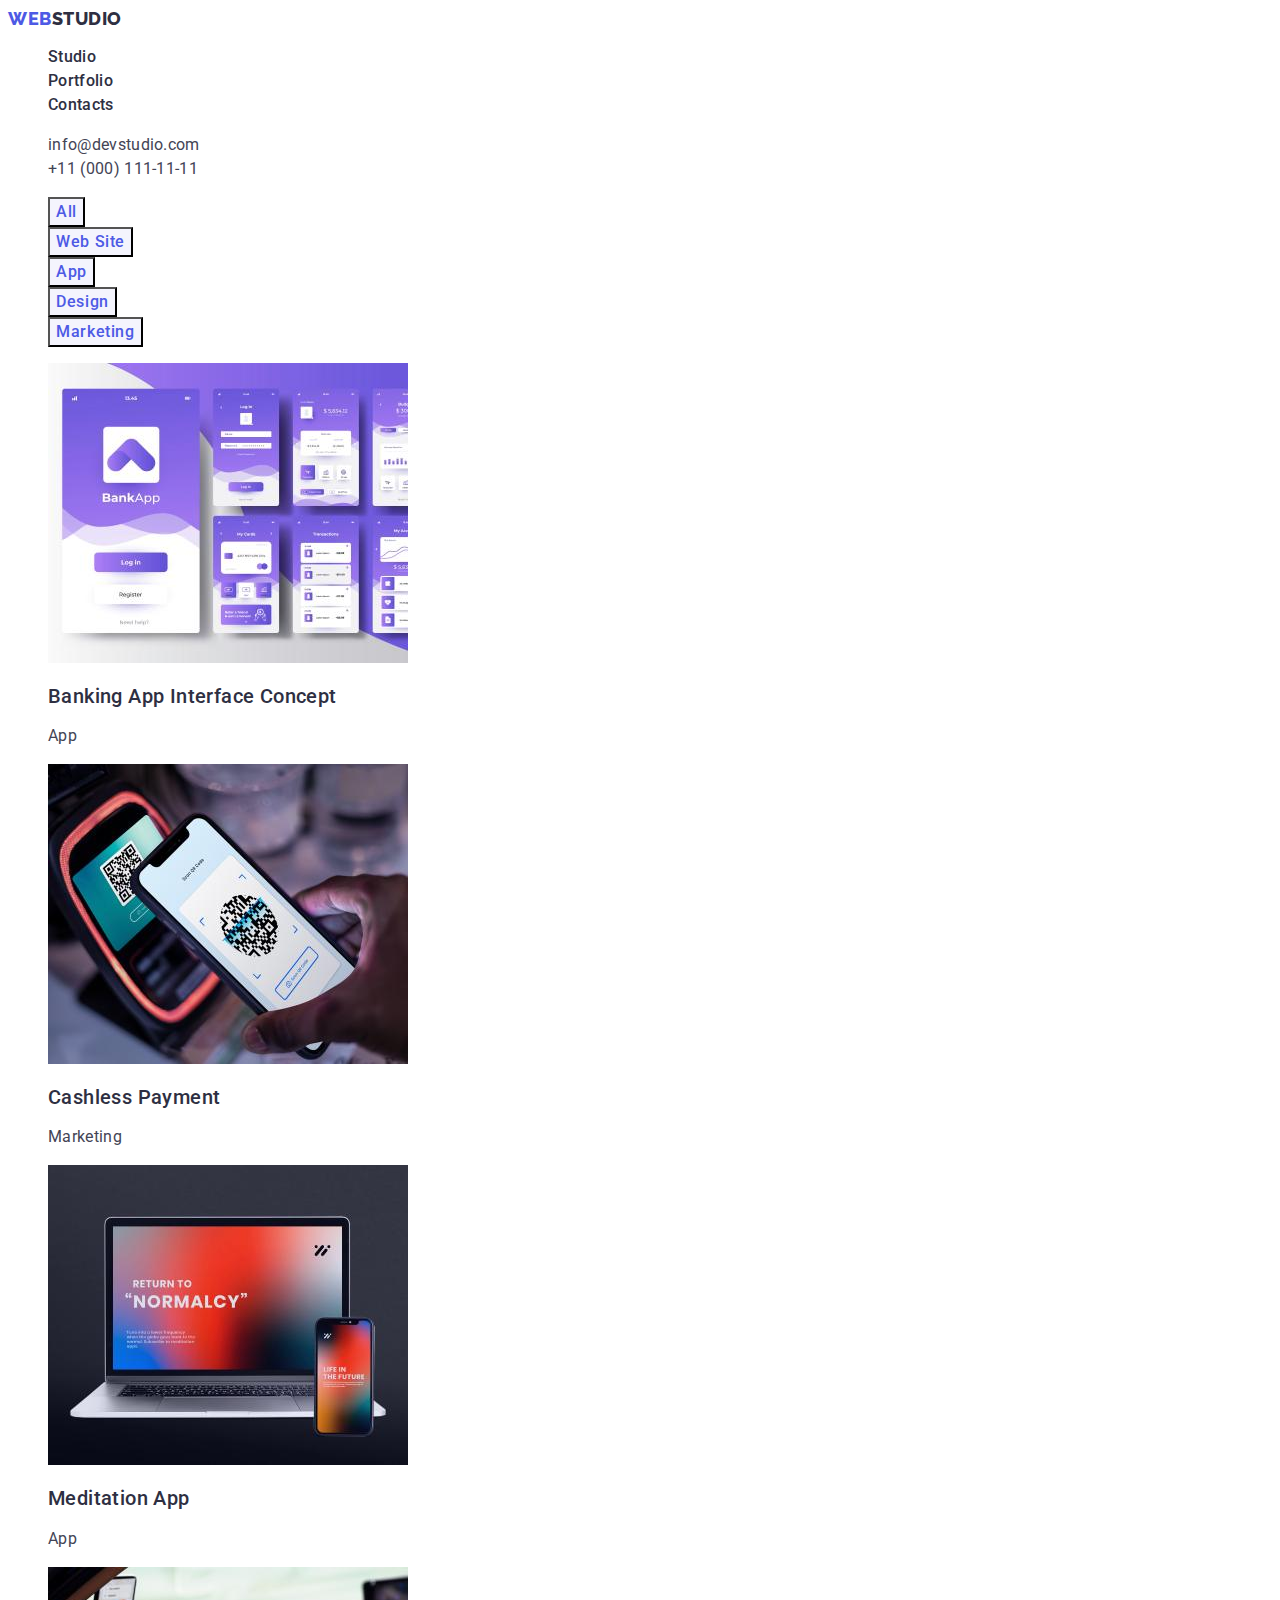
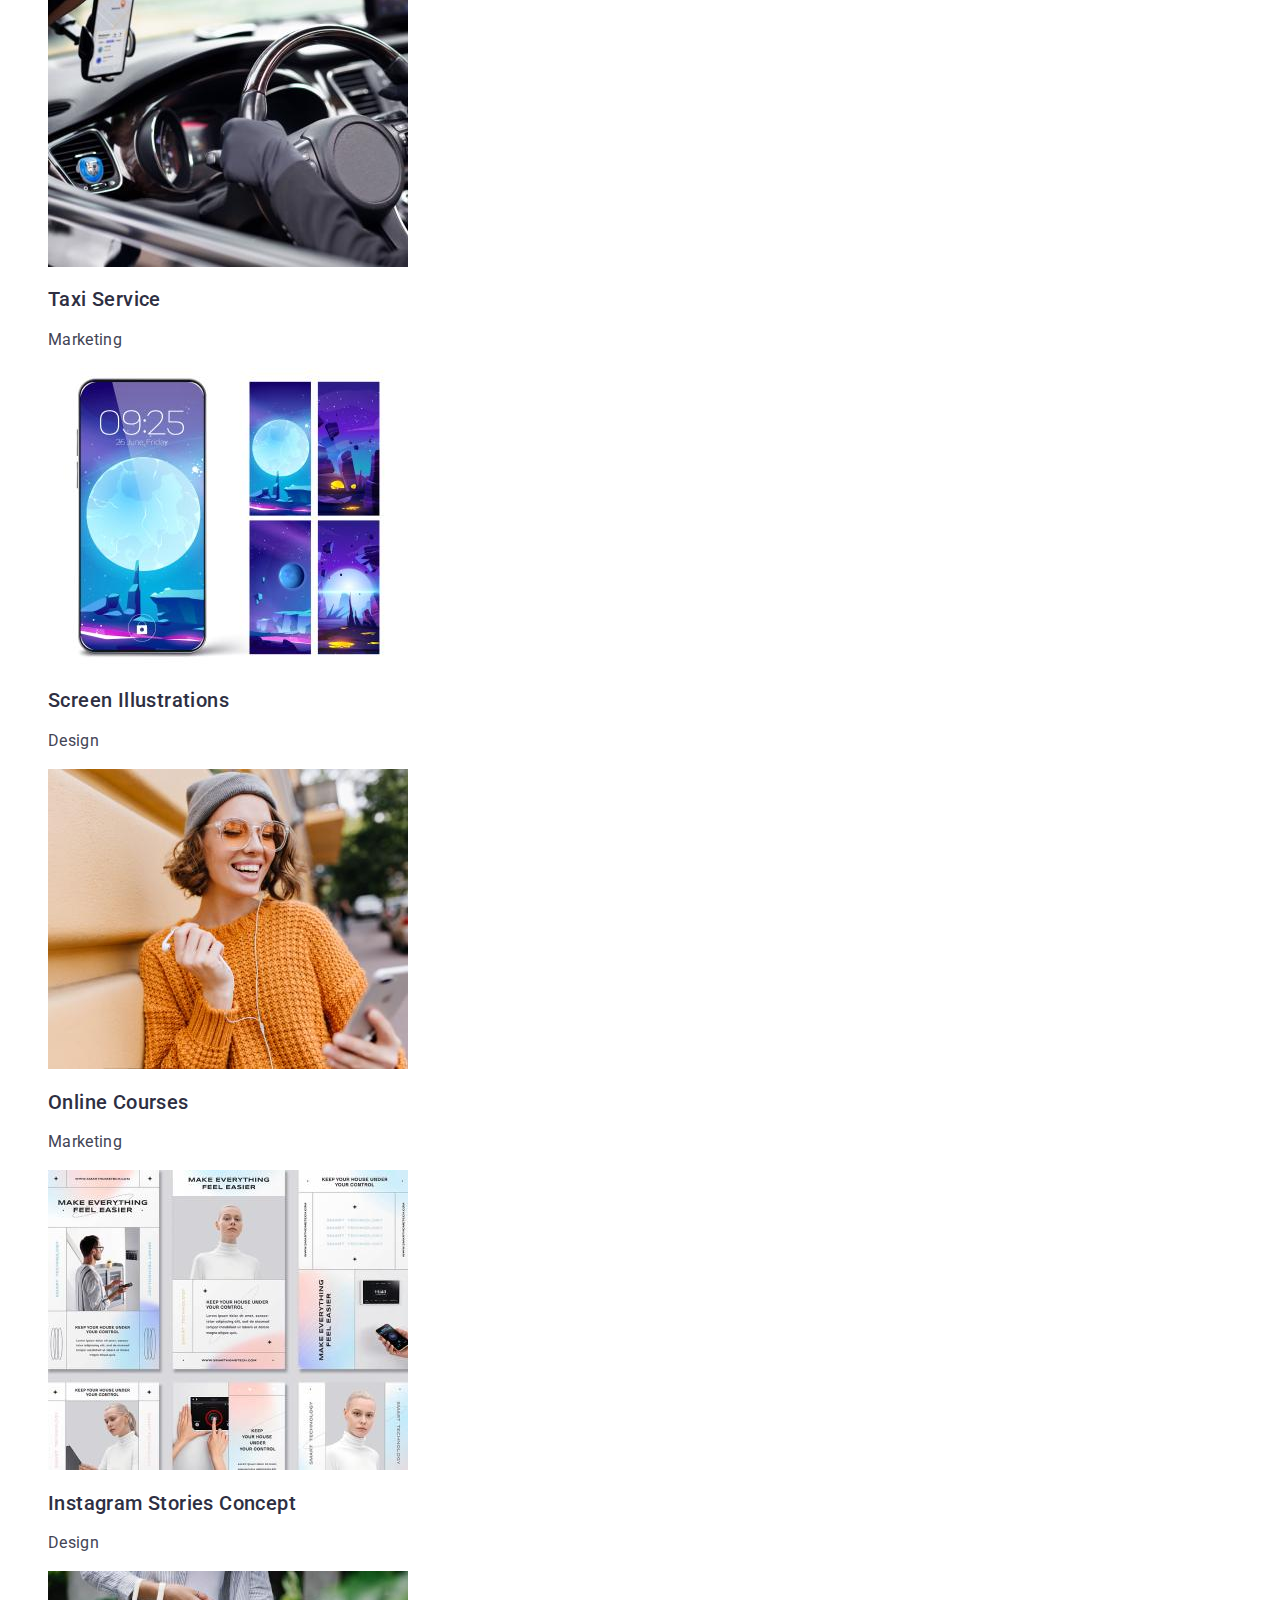
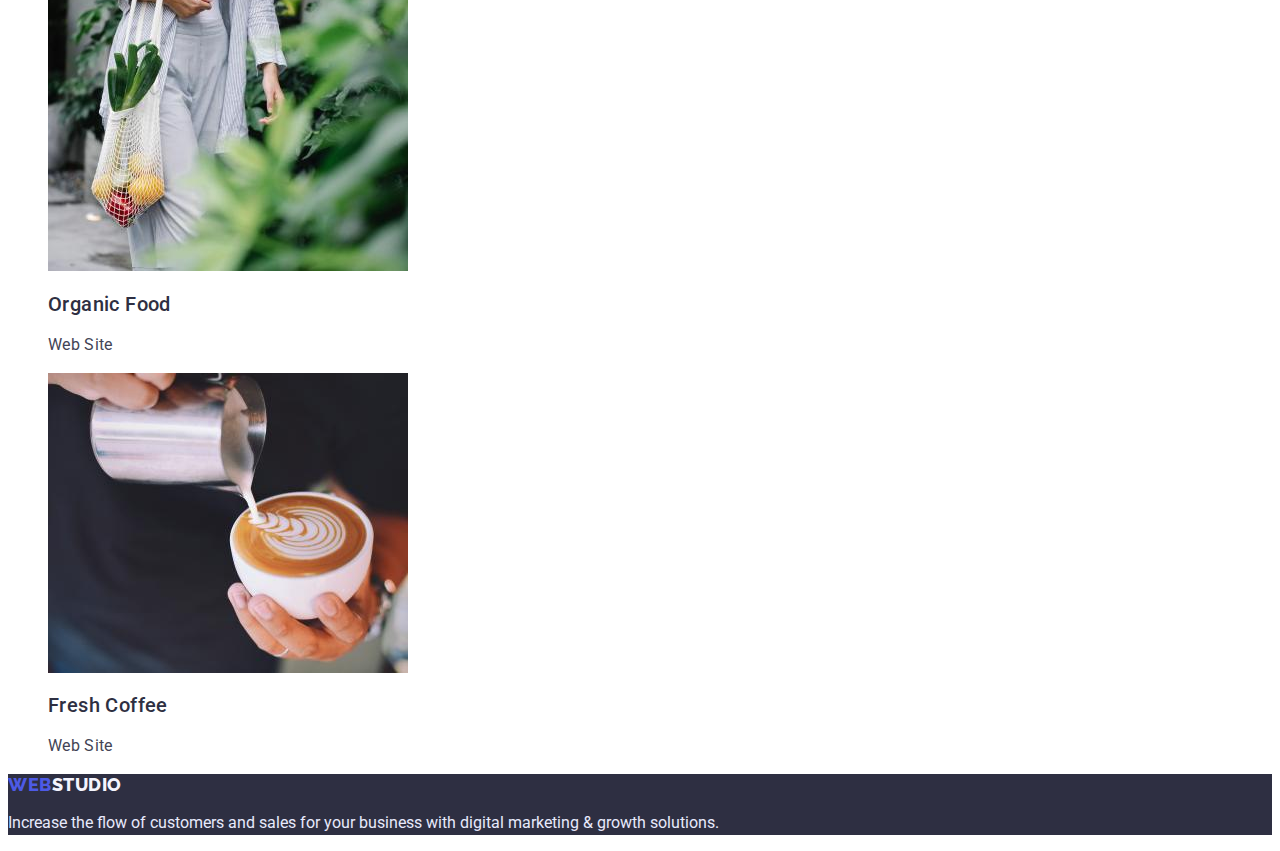
==== commit 5423c2d7: "Add files via upload" ====
--- a/portfolio.html
+++ b/portfolio.html
@@ -17,7 +17,7 @@
   <body>
     <header class="header">
       <nav class="heaver-nav">
-        <a href="./index.html" class="logo link">Web<span style="color: #2e2f42">Studio</span></a>
+        <a href="./index.html" class="logo link">Web<span class="header-studio" style="color: #2e2f42">Studio</span></a>
         <ul class="header-list list">
           <li><a href="./index.html" class="header-link link">Studio</a></li>
           <li><a href="./portfolio.html" class="header-link link">Portfolio</a></li>
@@ -44,14 +44,11 @@
       <section class="main-portfolio">
         <h1 hidden class="hidden">Buttons</h1>
         <ul class="portfolio-list list">
-          <li class="portfolio-list-buttons-link"><button type="button" class="portfolio-list-item">All</button></li>
-          <li class="portfolio-list-buttons-link">
-            <button type="button" class="portfolio-list-item">Web Site</button>
-          </li>
-          <li class="portfolio-list-buttons-link"><button type="button" class="portfolio-list-item">App</button></li>
-          <li class="portfolio-list-buttons-link"><button type="button" class="portfolio-list-item">Design</button></li>
-          <li class="portfolio-list-buttons-link">
-            <button type="button" class="portfolio-list-item">Marketing</button>
+          <li class="portfolio-list-buttons"><button type="button" class="portfolio-list-item btn">All</button></li>
+          <li class="portfolio-list-buttons"><button type="button" class="portfolio-list-item btn">Web Site</button></li>
+          <li class="portfolio-list-buttons"><button type="button" class="portfolio-list-item btn">App</button></li>
+          <li class="portfolio-list-buttons"><button type="button" class="portfolio-list-item btn">Design</button></li>
+          <li class="portfolio-list-buttons"><button type="button" class="portfolio-list-item btn">Marketing</button>
           </li>
         </ul>
 
--- a/css/styles.css
+++ b/css/styles.css
@@ -37,8 +37,14 @@
 
 .link:hover,
 .link:focus {
+  color: #404bbf;
   background-color: #404bbf;
-  color: #404bbf;
+}
+
+.btn:hover,
+.btn:focus {;
+  color: #FFFFFF;
+  background-color: #404BBF
 }
 
 /* Header */
@@ -94,8 +100,6 @@
   background-color: #4d5ae5;
 }
 
-.about {
-}
 .hero-main {
   background: #2e2f42;
 }
@@ -132,9 +136,6 @@
   text-transform: capitalize;
   color: #2e2f42;
   text-align: center;
-}
-
-.about {
 }
 
 .about-title {
@@ -232,10 +233,8 @@
   color: #4d5ae5;
   letter-spacing: 0.04em;
   cursor: pointer;
-}
-
-.portfolio-list-buttons {
-  background-color: #f4f4fd;
+  background-color: #F4F4FD;
+
 }
 
 .app-name {
